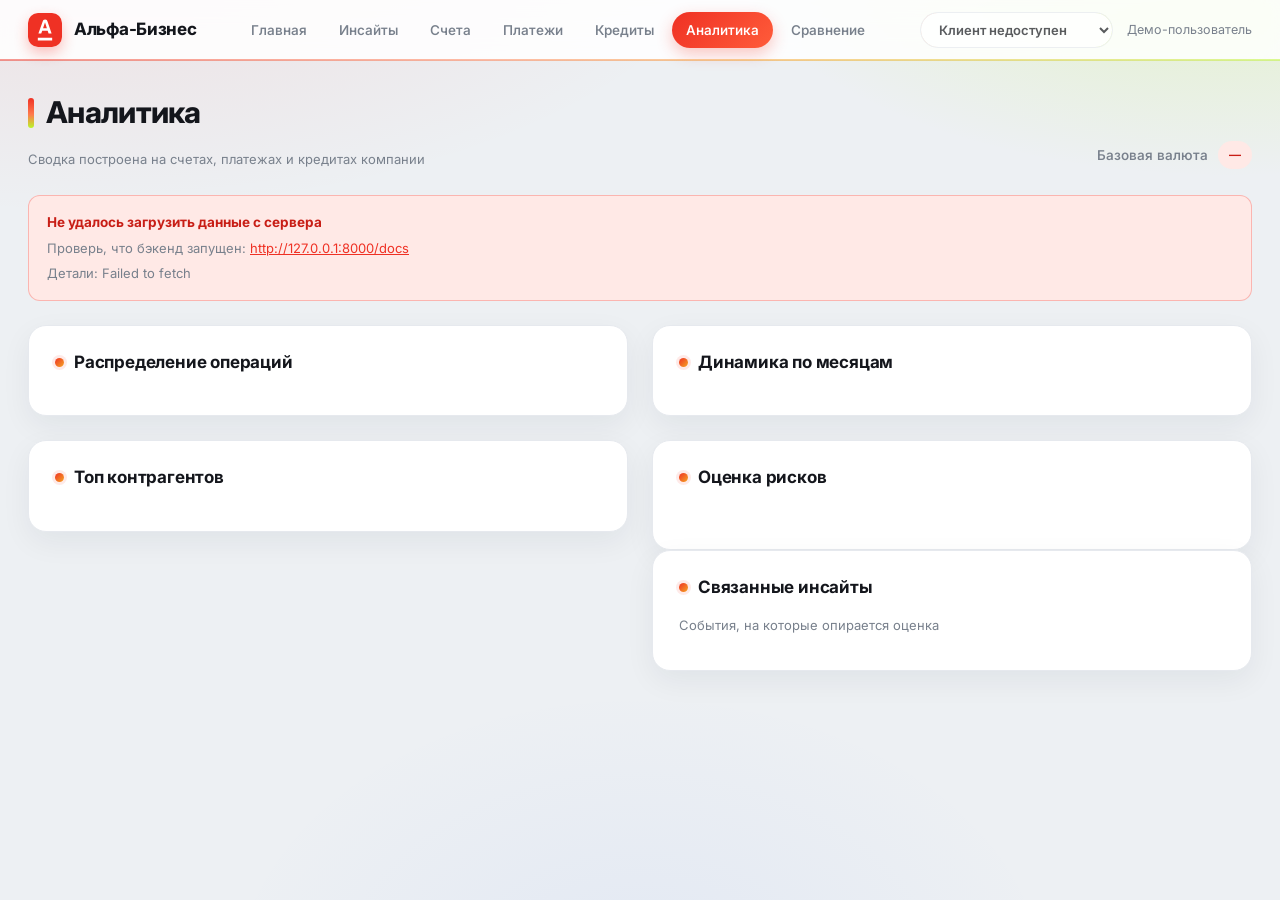
==== frontend/analytics.html @ 593b4422 "Add frontend" ====
<!DOCTYPE html>
<html lang="ru">
<head>
  <meta charset="UTF-8">
  <meta name="viewport" content="width=device-width, initial-scale=1.0">
  <title>Альфа-Бизнес — Аналитика</title>
  <link rel="stylesheet" href="css/style.css">
</head>
<body>
  <header class="header">
    <div class="header-inner">
      <a class="logo" href="index.html">
        <span class="logo-mark"></span>
        <span>Альфа-Бизнес</span>
      </a>
      <nav>
        <ul class="nav">
          <li><a href="index.html">Главная</a></li>
          <li><a href="insights.html">Инсайты</a></li>
          <li><a href="accounts.html">Счета</a></li>
          <li><a href="payments.html">Платежи</a></li>
          <li><a href="credits.html">Кредиты</a></li>
          <li><a class="active" href="analytics.html">Аналитика</a></li>
          <li><a href="compare.html">Сравнение</a></li>
        </ul>
      </nav>
      <div class="header-side">
        <select id="company-select" title="Компания"></select>
        <span class="meta" id="user-name">Демо-пользователь</span>
      </div>
    </div>
  </header>

  <main class="container">
    <div class="toolbar">
      <div>
        <h1 class="page-title">Аналитика</h1>
        <div class="footer-note">Сводка построена на счетах, платежах и кредитах компании</div>
      </div>
      <div class="select">
        <span class="select-label">Базовая валюта</span>
        <span class="badge" id="base-currency">—</span>
      </div>
    </div>

    <section class="stat-grid" id="analytics-stats">
      <!-- заполняется JS -->
    </section>

    <div class="grid" style="margin-top: 24px;">
      <div class="col-6">
        <section class="section">
          <div class="section-header">
            <div class="section-title">Распределение операций</div>
          </div>
          <div class="block" id="category-chart"></div>
        </section>
      </div>
      <div class="col-6">
        <section class="section">
          <div class="section-header">
            <div class="section-title">Динамика по месяцам</div>
          </div>
          <div class="block" id="month-chart"></div>
        </section>
      </div>

      <div class="col-6">
        <section class="section">
          <div class="section-header">
            <div class="section-title">Топ контрагентов</div>
          </div>
          <div class="block" id="counterparty-chart"></div>
        </section>
      </div>
      <div class="col-6">
        <section class="section">
          <div class="section-header">
            <div class="section-title">Оценка рисков</div>
          </div>
          <div class="block">
            <div id="risk-badge" style="margin-bottom: 8px;"></div>
            <ul class="list" id="risk-notes"></ul>
          </div>
        </section>
        <section class="section">
          <div class="section-header">
            <div class="section-title">Связанные инсайты</div>
          </div>
          <div class="block">
            <div class="footer-note">События, на которые опирается оценка</div>
            <ul class="list" id="linked-insights"></ul>
          </div>
        </section>
      </div>
    </div>
  </main>

  <script src="js/api.js"></script>
  <script src="js/analytics.js"></script>
</body>
</html>
---- frontend/css/style.css ----
@import url('https://fonts.googleapis.com/css2?family=Inter:wght@400;500;600;700;800&display=swap');

/* ================================================================== */
/*  Альфа-Бизнес — единая тема                                         */
/*  Палитра и геометрия повторяют макет из папки «дизайн из гугла»:    */
/*  Inter, красный Alfa, лаймовый акцент, радиусы 16-20px.             */
/* ================================================================== */

:root {
  --red: #ef3124;
  --red-hover: #d42b20;
  --red-dark: #c81e16;
  --red-soft: #ffe9e6;
  --lime: #b9f629;
  --lime-dark: #6f9f00;
  --lime-soft: #f3ffd9;
  --blue: #2f6bff;
  --blue-soft: #e9efff;
  --violet: #6c5ce7;
  --violet-soft: #eeebff;
  --teal: #00b8a9;
  --teal-soft: #e2fbf8;
  --amber: #f5a524;
  --amber-soft: #fff4e2;

  --bg: #edf0f3;
  --card: #ffffff;
  --text: #14161c;
  --text-secondary: #78808c;
  --border: #e6e9ee;
  --shadow: 0 10px 30px rgba(20, 30, 45, 0.06);
  --shadow-hover: 0 16px 38px rgba(20, 30, 45, 0.1);
  --radius: 18px;
  --green: #1f9d55;
}

* {
  margin: 0;
  padding: 0;
  box-sizing: border-box;
  font-family: 'Inter', -apple-system, BlinkMacSystemFont, 'Segoe UI', Roboto, Helvetica, Arial, sans-serif;
}

html {
  scroll-behavior: smooth;
}

body {
  min-height: 100vh;
  background:
    radial-gradient(1100px 520px at 6% -12%, rgba(239, 49, 36, 0.1), transparent 62%),
    radial-gradient(900px 460px at 96% -10%, rgba(185, 246, 41, 0.26), transparent 58%),
    radial-gradient(700px 500px at 50% 110%, rgba(47, 107, 255, 0.06), transparent 60%),
    var(--bg);
  color: var(--text);
  line-height: 1.5;
  -webkit-font-smoothing: antialiased;
}

::selection {
  background: rgba(239, 49, 36, 0.16);
}

/* ------------------------------------------------------------- шапка --- */

.header {
  background: rgba(255, 255, 255, 0.86);
  backdrop-filter: saturate(180%) blur(14px);
  border-bottom: 1px solid rgba(20, 30, 45, 0.07);
  position: sticky;
  top: 0;
  z-index: 10;
}

.header::after {
  content: "";
  position: absolute;
  left: 0;
  right: 0;
  bottom: -1px;
  height: 2px;
  background: linear-gradient(90deg, var(--red), #ff7a4d 38%, var(--amber) 62%, var(--lime) 100%);
  opacity: 0.5;
}

.header-inner {
  max-width: 1280px;
  margin: 0 auto;
  display: flex;
  align-items: center;
  justify-content: space-between;
  flex-wrap: wrap;
  gap: 14px;
  padding: 12px 28px;
}

.logo {
  display: flex;
  align-items: center;
  gap: 12px;
  text-decoration: none;
  color: var(--text);
  font-weight: 750;
  font-size: 17px;
  letter-spacing: -0.3px;
  white-space: nowrap;
}

.logo-mark {
  width: 34px;
  height: 34px;
  flex: none;
  border-radius: 10px;
  background: url('../assets/alfa-logo.svg') no-repeat center / contain;
  box-shadow: 0 6px 14px rgba(239, 49, 36, 0.3);
  transition: transform 0.18s ease;
}

.logo:hover .logo-mark {
  transform: translateY(-1px);
}

.nav {
  display: flex;
  flex-wrap: wrap;
  gap: 4px;
  list-style: none;
}

.nav a {
  display: inline-flex;
  align-items: center;
  padding: 8px 14px;
  border-radius: 999px;
  text-decoration: none;
  color: var(--text-secondary);
  font-size: 13.5px;
  font-weight: 550;
  transition: background 0.15s ease, color 0.15s ease;
}

.nav a:hover {
  background: rgba(20, 30, 45, 0.05);
  color: var(--text);
}

.nav a.active {
  background: linear-gradient(135deg, var(--red), #ff5c3a);
  color: #fff;
  box-shadow: 0 6px 16px rgba(239, 49, 36, 0.28);
}

.header-side {
  display: flex;
  align-items: center;
  gap: 14px;
}

.header-side select {
  padding: 8px 29px 8px 14px;
  font-size: 13px;
  font-weight: 600;
  border-radius: 999px;
  border: 1px solid var(--border);
  background:
    linear-gradient(#fff, #fff) padding-box,
    linear-gradient(135deg, rgba(239, 49, 36, 0.25), rgba(185, 246, 41, 0.4)) border-box;
  max-width: 280px;
}

.header-side .meta {
  font-size: 12.5px;
}

/* ----------------------------------------------------------- контент --- */

.container {
  max-width: 1280px;
  margin: 0 auto;
  padding: 34px 28px 64px;
}

.page-title {
  display: flex;
  align-items: center;
  gap: 12px;
  font-size: 30px;
  line-height: 1.15;
  font-weight: 750;
  letter-spacing: -0.7px;
  margin-bottom: 20px;
}

.page-title::before {
  content: "";
  flex: none;
  width: 6px;
  height: 30px;
  border-radius: 6px;
  background: linear-gradient(180deg, var(--red), #ff7a4d 55%, var(--lime));
}

.toolbar {
  display: flex;
  align-items: flex-end;
  justify-content: space-between;
  gap: 20px;
  flex-wrap: wrap;
  margin-bottom: 26px;
}

.toolbar .footer-note {
  margin-top: 6px;
  max-width: 640px;
}

.grid {
  display: grid;
  grid-template-columns: repeat(12, 1fr);
  gap: 24px;
}

.col-8 {
  grid-column: 1 / span 8;
}

.col-4 {
  grid-column: 9 / span 4;
}

.col-6 {
  grid-column: span 6;
}

/* ------------------------------------------------------------- карточки --- */

.card {
  background: var(--card);
  border: 1px solid var(--border);
  border-radius: var(--radius);
  box-shadow: var(--shadow);
  overflow: hidden;
}

.card-header {
  display: flex;
  align-items: center;
  justify-content: space-between;
  gap: 16px;
  padding: 22px 24px 10px;
}

.card-title {
  font-size: 17px;
  font-weight: 700;
  letter-spacing: -0.2px;
}

.card-link {
  text-decoration: none;
  color: var(--red);
  font-size: 13.5px;
  font-weight: 600;
  white-space: nowrap;
}

.card-link:hover {
  color: var(--red-hover);
  text-decoration: underline;
  text-underline-offset: 3px;
}

.card-body {
  display: flex;
  flex-direction: column;
  gap: 12px;
  padding: 4px 24px 22px;
  overflow-x: auto;
}

/* ----------------------------------------------------------- показатели --- */

.stat-grid {
  display: grid;
  grid-template-columns: repeat(auto-fit, minmax(200px, 1fr));
  gap: 16px;
}

.stat-card {
  --accent: var(--red);
  --accent-soft: var(--red-soft);
  position: relative;
  display: flex;
  flex-direction: column;
  gap: 4px;
  padding: 20px 22px;
  background: var(--card);
  border: 1px solid var(--border);
  border-radius: 16px;
  box-shadow: var(--shadow);
  overflow: hidden;
  transition: transform 0.18s ease, box-shadow 0.18s ease;
}

.stat-card::before {
  content: "";
  position: absolute;
  right: -34px;
  top: -44px;
  width: 132px;
  height: 132px;
  border-radius: 50%;
  background: var(--accent-soft);
  opacity: 0.95;
}

.stat-card::after {
  content: "";
  position: absolute;
  left: 0;
  top: 20px;
  bottom: 20px;
  width: 4px;
  border-radius: 0 4px 4px 0;
  background: var(--accent);
}

.stat-card:hover {
  transform: translateY(-2px);
  box-shadow: var(--shadow-hover);
}

.stat-grid .stat-card:nth-child(6n + 2) {
  --accent: var(--lime);
  --accent-soft: var(--lime-soft);
}

.stat-grid .stat-card:nth-child(6n + 3) {
  --accent: var(--blue);
  --accent-soft: var(--blue-soft);
}

.stat-grid .stat-card:nth-child(6n + 4) {
  --accent: var(--violet);
  --accent-soft: var(--violet-soft);
}

.stat-grid .stat-card:nth-child(6n + 5) {
  --accent: var(--amber);
  --accent-soft: var(--amber-soft);
}

.stat-grid .stat-card:nth-child(6n + 6) {
  --accent: var(--teal);
  --accent-soft: var(--teal-soft);
}

.stat-card.stat-ok {
  --accent: var(--green);
  --accent-soft: #e5f7ec;
}

.stat-card.stat-bad {
  --accent: var(--red);
  --accent-soft: var(--red-soft);
}

.stat-label,
.stat-value,
.stat-hint {
  position: relative;
  z-index: 1;
}

.stat-label {
  color: var(--text-secondary);
  font-size: 11.5px;
  font-weight: 600;
  letter-spacing: 0.04em;
  text-transform: uppercase;
}

.stat-value {
  font-size: 24px;
  font-weight: 750;
  letter-spacing: -0.6px;
  word-break: break-word;
}

.stat-hint {
  color: var(--text-secondary);
  font-size: 12.5px;
}

/* ------------------------------------------------------------- инсайты --- */

.insight-list {
  display: flex;
  flex-direction: column;
  gap: 14px;
}

.insight-card {
  --accent: var(--red);
  position: relative;
  display: flex;
  flex-direction: column;
  gap: 12px;
  padding: 24px 26px;
  background: linear-gradient(180deg, #ffffff, #fbfcfe);
  border: 1px solid var(--border);
  border-radius: var(--radius);
  box-shadow: var(--shadow);
  text-decoration: none;
  color: inherit;
  overflow: hidden;
  transition: transform 0.18s ease, box-shadow 0.18s ease, border-color 0.18s ease;
}

.insight-card::before {
  content: "";
  position: absolute;
  left: 0;
  top: 0;
  bottom: 0;
  width: 5px;
  background: var(--accent);
}

.insight-card:nth-child(4n + 2) {
  --accent: var(--lime);
}

.insight-card:nth-child(4n + 3) {
  --accent: var(--blue);
}

.insight-card:nth-child(4n + 4) {
  --accent: var(--violet);
}

.insight-card:hover {
  transform: translateY(-3px);
  border-color: rgba(239, 49, 36, 0.28);
  box-shadow: var(--shadow-hover);
}

.insight-card-header {
  display: flex;
  align-items: flex-start;
  justify-content: space-between;
  gap: 16px;
}

.insight-card-title {
  font-size: 18px;
  font-weight: 700;
  letter-spacing: -0.3px;
}

.insight-preview {
  display: flex;
  flex-direction: column;
  gap: 8px;
  padding: 16px 18px;
  border: 1px solid var(--border);
  border-radius: 14px;
  background: linear-gradient(180deg, #ffffff, #fbfcfe);
  text-decoration: none;
  color: inherit;
  transition: transform 0.18s ease, border-color 0.18s ease, box-shadow 0.18s ease;
}

.insight-preview:hover {
  transform: translateY(-2px);
  border-color: rgba(239, 49, 36, 0.3);
  box-shadow: var(--shadow);
}

.preview-top {
  display: flex;
  align-items: center;
  justify-content: space-between;
  gap: 10px;
}

.preview-title {
  font-weight: 650;
}

.preview-sub {
  color: var(--text-secondary);
  font-size: 13.5px;
}

.badge {
  display: inline-flex;
  align-items: center;
  gap: 6px;
  padding: 5px 11px;
  border-radius: 999px;
  font-size: 12px;
  font-weight: 650;
  background: var(--red-soft);
  color: var(--red-dark);
  white-space: nowrap;
}

.badge.opp {
  background: var(--lime-soft);
  color: #4c7200;
}

.badge.neutral {
  background: #eef0f4;
  color: #667080;
}

.meta {
  display: flex;
  align-items: center;
  gap: 12px;
  color: var(--text-secondary);
  font-size: 13.5px;
}

/* ------------------------------------------------------------- секции --- */

.section {
  display: flex;
  flex-direction: column;
  gap: 16px;
  padding: 24px 26px;
  background: var(--card);
  border: 1px solid var(--border);
  border-radius: var(--radius);
  box-shadow: var(--shadow);
}

.section-header {
  display: flex;
  align-items: center;
  justify-content: space-between;
  gap: 16px;
}

.section-title {
  display: flex;
  align-items: center;
  gap: 10px;
  font-size: 17px;
  font-weight: 700;
  letter-spacing: -0.2px;
}

.section-title::before {
  content: "";
  flex: none;
  width: 9px;
  height: 9px;
  border-radius: 50%;
  background: linear-gradient(135deg, var(--red), var(--amber));
  box-shadow: 0 0 0 3px rgba(239, 49, 36, 0.1);
}

.block {
  display: flex;
  flex-direction: column;
  gap: 10px;
}

.block-title {
  font-weight: 700;
}

.list {
  display: flex;
  flex-direction: column;
  gap: 10px;
  list-style: none;
}

.list-item {
  display: flex;
  flex-direction: column;
  gap: 6px;
  padding: 14px 16px;
  border: 1px solid var(--border);
  border-radius: 12px;
  background: #fcfdfe;
  transition: border-color 0.15s ease, background 0.15s ease;
}

.list-item:hover {
  border-color: rgba(239, 49, 36, 0.22);
  background: #fff;
}

.list-item-top {
  display: flex;
  align-items: center;
  justify-content: space-between;
  gap: 12px;
}

.tag {
  display: inline-block;
  padding: 3px 9px;
  border-radius: 999px;
  font-size: 11.5px;
  font-weight: 600;
  color: #5b6270;
  background: #eef0f4;
}

.source-list {
  display: flex;
  flex-direction: column;
  gap: 8px;
}

.source-link {
  color: var(--red);
  text-decoration: none;
  font-size: 13.5px;
  font-weight: 600;
}

.source-link:hover {
  text-decoration: underline;
  text-underline-offset: 3px;
}

/* ------------------------------------------------------------- кнопки --- */

.btn {
  display: inline-flex;
  align-items: center;
  gap: 8px;
  padding: 10px 18px;
  border-radius: 12px;
  border: 1px solid transparent;
  background: linear-gradient(135deg, var(--red), #ff5c3a);
  color: #fff;
  text-decoration: none;
  font-size: 13.5px;
  font-weight: 650;
  box-shadow: 0 6px 16px rgba(239, 49, 36, 0.24);
  transition: transform 0.16s ease, box-shadow 0.16s ease, background 0.16s ease;
}

.btn:hover {
  transform: translateY(-1px);
  box-shadow: 0 10px 22px rgba(239, 49, 36, 0.32);
}

.btn-ghost {
  background: #fff;
  color: var(--text);
  border-color: var(--border);
  box-shadow: none;
}

.btn-ghost:hover {
  border-color: rgba(239, 49, 36, 0.35);
  box-shadow: var(--shadow);
}

.btn-sm {
  padding: 6px 14px;
  font-size: 12.5px;
}

/* ------------------------------------------------------------ элементы --- */

select {
  border: 1px solid var(--border);
  border-radius: 12px;
  padding: 9px 13px;
  font-size: 13.5px;
  font-weight: 550;
  color: var(--text);
  background: var(--card);
  cursor: pointer;
  transition: border-color 0.15s ease, box-shadow 0.15s ease;
}

select:hover {
  border-color: #d3d8e0;
}

select:focus {
  outline: none;
  border-color: rgba(239, 49, 36, 0.55);
  box-shadow: 0 0 0 3px rgba(239, 49, 36, 0.12);
}

.select {
  display: flex;
  align-items: center;
  gap: 10px;
}

.select-label {
  color: var(--text-secondary);
  font-size: 13.5px;
  font-weight: 550;
}

.filter-row {
  display: flex;
  align-items: center;
  gap: 10px;
  flex-wrap: wrap;
}

.filter-row select {
  border: 1px solid var(--border);
  border-radius: 12px;
  padding: 9px 13px;
  font-size: 13.5px;
  background: var(--card);
}

.footer-note {
  color: var(--text-secondary);
  font-size: 13px;
}

/* ------------------------------------------------------------- таблицы --- */

.table {
  width: 100%;
  border-collapse: separate;
  border-spacing: 0;
  font-size: 13.5px;
}

.table th,
.table td {
  padding: 12px 14px;
  text-align: left;
  border-bottom: 1px solid var(--border);
  vertical-align: middle;
}

.table th {
  color: var(--text-secondary);
  font-weight: 650;
  font-size: 11px;
  letter-spacing: 0.05em;
  text-transform: uppercase;
  background: #fafbfd;
  white-space: nowrap;
}

.table th:first-child {
  border-radius: 12px 0 0 12px;
}

.table th:last-child {
  border-radius: 0 12px 12px 0;
}

.table tbody tr {
  transition: background 0.14s ease;
}

.table tbody tr:hover {
  background: #fcfdff;
}

.table tbody tr:last-child td {
  border-bottom: none;
}

.table td:first-child {
  font-weight: 600;
}

.table .num {
  text-align: right;
  white-space: nowrap;
  font-variant-numeric: tabular-nums;
}

.num-in {
  color: var(--green);
  font-weight: 700;
}

.num-out {
  color: var(--red);
  font-weight: 700;
}

/* ------------------------------------------------------------ графики --- */

.bar-row {
  display: flex;
  flex-direction: column;
  gap: 6px;
  margin-bottom: 14px;
}

.bar-row:last-child {
  margin-bottom: 0;
}

.bar-head {
  display: flex;
  align-items: baseline;
  justify-content: space-between;
  gap: 12px;
}

.bar-label {
  font-size: 13.5px;
}

.bar-value {
  font-size: 13.5px;
  font-weight: 700;
  white-space: nowrap;
  font-variant-numeric: tabular-nums;
}

.bar-value.ok {
  color: var(--green);
}

.bar-value.bad {
  color: var(--red);
}

.bar-track {
  width: 100%;
  height: 10px;
  background: #eef1f5;
  border-radius: 999px;
  overflow: hidden;
}

.bar-fill {
  height: 100%;
  border-radius: 999px;
  background: linear-gradient(90deg, #ff7a4d, var(--red));
  transition: width 0.35s ease;
}

.bar-fill.ok {
  background: linear-gradient(90deg, var(--lime), #4cc94b);
}

.bar-fill.bad {
  background: linear-gradient(90deg, #ff8a5c, var(--red));
}

.month-block {
  padding-bottom: 12px;
  margin-bottom: 12px;
  border-bottom: 1px solid var(--border);
}

.month-block:last-child {
  border-bottom: none;
  margin-bottom: 0;
  padding-bottom: 0;
}

.month-title {
  font-weight: 700;
  margin-bottom: 12px;
}

/* ------------------------------------------------------------ кредиты --- */

.credit-list {
  display: flex;
  flex-direction: column;
  gap: 16px;
}

.credit-card {
  display: flex;
  flex-direction: column;
  gap: 14px;
  padding: 24px 26px;
  background: linear-gradient(180deg, #ffffff, #fbfcff);
  border: 1px solid var(--border);
  border-radius: var(--radius);
  box-shadow: var(--shadow);
  transition: transform 0.18s ease, box-shadow 0.18s ease;
}

.credit-card:hover {
  transform: translateY(-2px);
  box-shadow: var(--shadow-hover);
}

.credit-head {
  display: flex;
  align-items: flex-start;
  justify-content: space-between;
  gap: 16px;
}

.credit-numbers {
  display: grid;
  grid-template-columns: repeat(auto-fit, minmax(160px, 1fr));
  gap: 16px;
}

.recommendation {
  display: flex;
  flex-direction: column;
  gap: 6px;
  padding-top: 14px;
  border-top: 1px solid var(--border);
}

/* -------------------------------------------------- чат, отзыв, ошибки --- */

.question-box {
  display: flex;
  flex-direction: column;
  gap: 12px;
  padding: 18px;
  border: 1px solid var(--border);
  border-radius: 14px;
  background: #fbfcfe;
}

.question-input {
  display: flex;
  gap: 10px;
}

.question-input input {
  flex: 1;
  border: 1px solid var(--border);
  border-radius: 12px;
  padding: 11px 14px;
  font-size: 13.5px;
  background: #fff;
  transition: border-color 0.15s ease, box-shadow 0.15s ease;
}

.question-input input:focus {
  outline: none;
  border-color: rgba(239, 49, 36, 0.55);
  box-shadow: 0 0 0 3px rgba(239, 49, 36, 0.12);
}

.feedback-row {
  display: flex;
  align-items: center;
  gap: 10px;
  padding-top: 10px;
  border-top: 1px dashed var(--border);
  flex-wrap: wrap;
}

.chat-answer {
  display: flex;
  flex-direction: column;
  gap: 10px;
  margin-top: 4px;
}

.empty {
  padding: 22px;
  text-align: center;
  color: var(--text-secondary);
  font-size: 13.5px;
  border: 1px dashed var(--border);
  border-radius: 12px;
  background: #fbfcfe;
}

.error-box {
  display: flex;
  flex-direction: column;
  gap: 6px;
  padding: 16px 18px;
  border: 1px solid rgba(239, 49, 36, 0.28);
  background: var(--red-soft);
  border-radius: 12px;
}

.error-title {
  color: var(--red-dark);
  font-weight: 700;
  font-size: 13.5px;
}

.error-box a {
  color: var(--red);
}

/* --------------------------------------------------------- адаптивность --- */

@media (max-width: 1080px) {
  .col-8,
  .col-4,
  .col-6 {
    grid-column: span 12;
  }
}

@media (max-width: 860px) {
  .header-inner {
    padding: 10px 16px;
  }

  .header-inner > nav {
    order: 3;
    width: 100%;
    max-width: 100%;
    min-width: 0;
  }

  .nav {
    width: 100%;
    max-width: 100%;
    min-width: 0;
    overflow-x: auto;
    flex-wrap: nowrap;
    padding-bottom: 4px;
    scrollbar-width: none;
  }

  .nav::-webkit-scrollbar {
    display: none;
  }

  .nav a {
    white-space: nowrap;
  }

  .container {
    padding: 24px 16px 48px;
  }

  .page-title {
    font-size: 25px;
  }

  .page-title::before {
    height: 25px;
  }

  .grid {
    gap: 16px;
  }

  .toolbar {
    align-items: flex-start;
  }
}

@media (max-width: 560px) {
  .header-side {
    width: 100%;
    justify-content: space-between;
  }

  .header-side select {
    max-width: 100%;
    flex: 1;
  }

  .card-header,
  .card-body,
  .section,
  .credit-card {
    padding-left: 18px;
    padding-right: 18px;
  }

  .stat-value {
    font-size: 21px;
  }
}
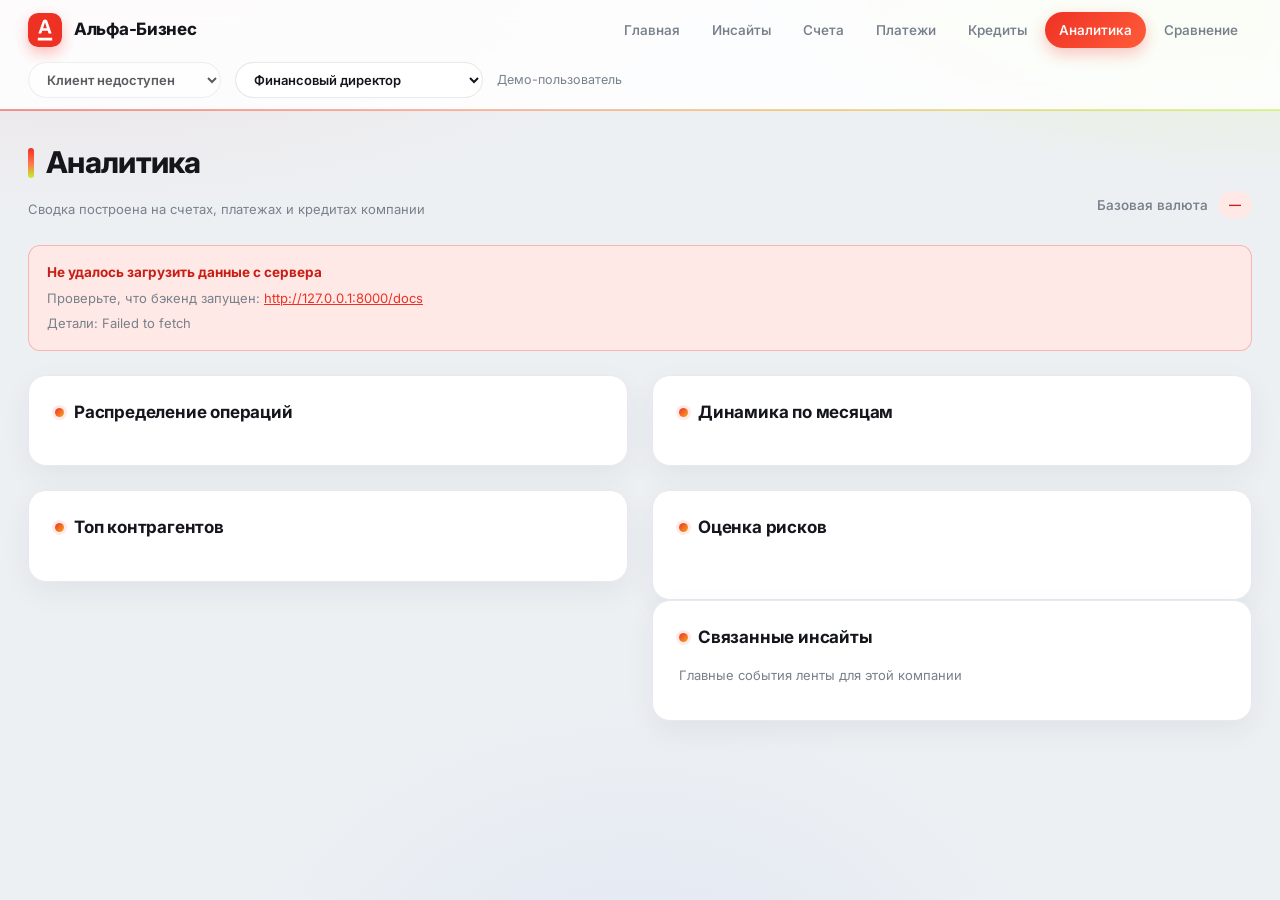
==== commit 832755ea: "Fix client switching, payment caveats and code comments" ====
--- a/frontend/analytics.html
+++ b/frontend/analytics.html
@@ -88,7 +88,7 @@
             <div class="section-title">Связанные инсайты</div>
           </div>
           <div class="block">
-            <div class="footer-note">События, на которые опирается оценка</div>
+            <div class="footer-note">Главные события ленты для этой компании</div>
             <ul class="list" id="linked-insights"></ul>
           </div>
         </section>
